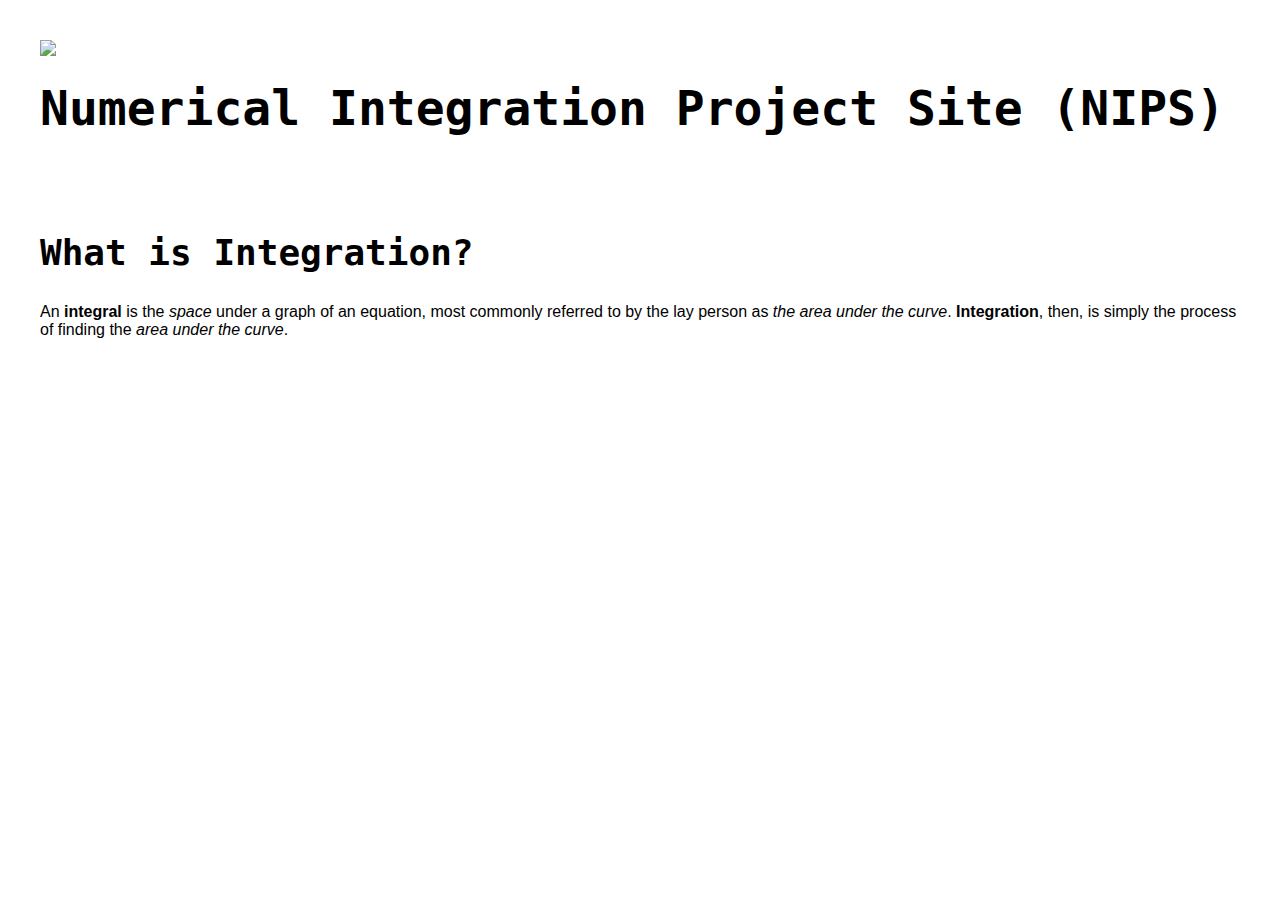
==== index.html @ 1d35aa06 "Add files via upload" ====
<!-- Numerical Integration Project Site Index Page -->

<!DOCTYPE html>
  <title>NIPS | Numerical Integration Project Site</title>
  <link href="style.css" rel="stylesheet">
  <div class="title-block">
    <img src="img/integrand.png" height=96px>
    <h1>Numerical Integration Project Site (NIPS)
  </div>
  <h2>What is Integration?</h2>
  <p>An <strong>integral</strong> is the <em>space</em> under a graph of an equation, most commonly referred to by
      the lay person as <em>the area under the curve</em>. <strong>Integration</strong>, then, is simply the
      process of finding the <em>area under the curve</em>. <br>
---- style.css ----
h1, h2 {
  font-family: monospace;
}

h1 {
  font-size: 48px;
  margin: 20px 0 0 0;
}

h2 {
  font-size: 36px;
}

p, ol, ul, label {
  font-family: sans-serif
}

.title-block {
  margin: 0 0 96px 0;
}

body {
  margin: 40px;
}
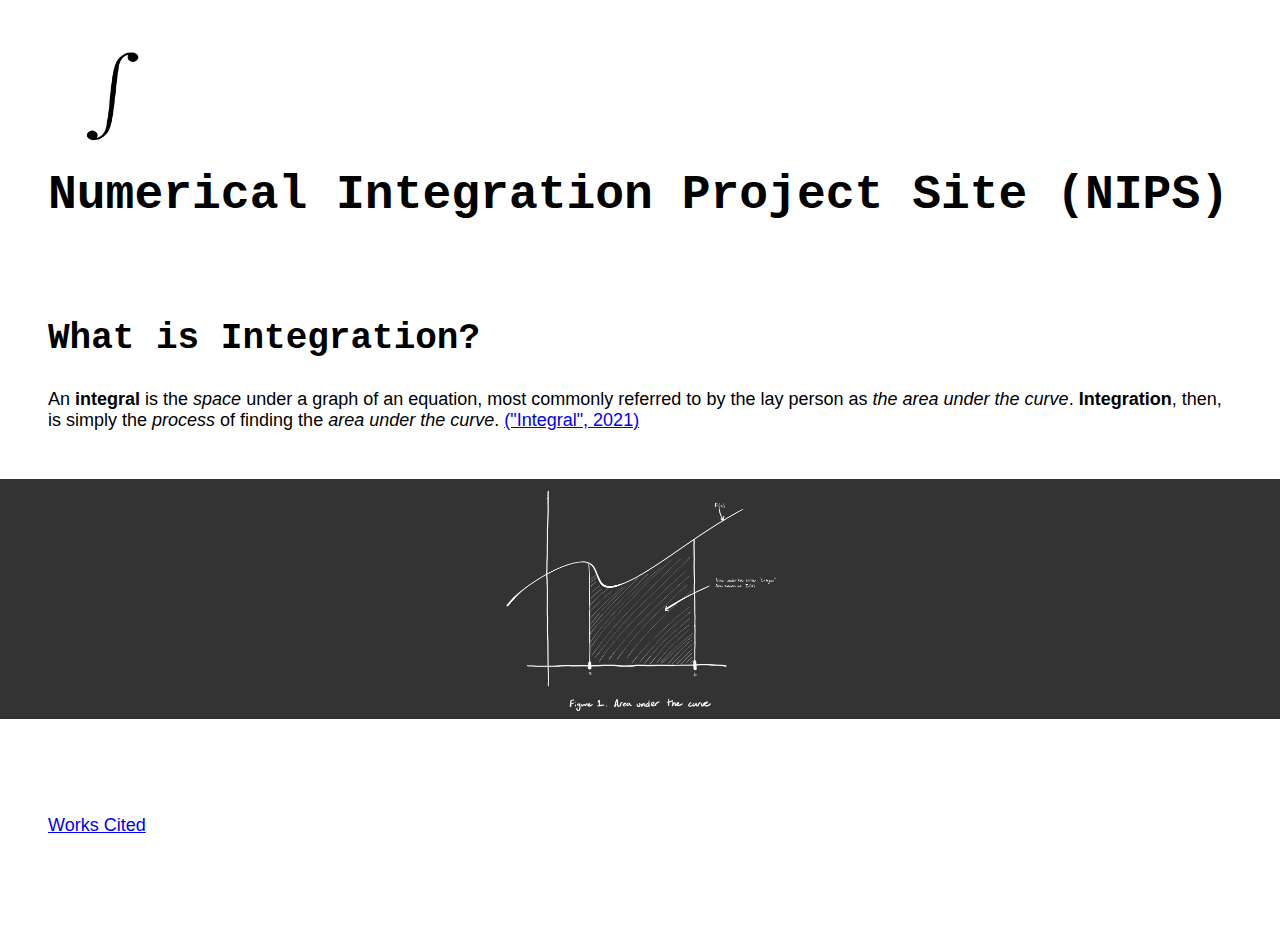
==== commit 0e7abb16: "Add files via upload" ====
--- a/index.html
+++ b/index.html
@@ -7,7 +7,18 @@
     <img src="img/integrand.png" height=96px>
     <h1>Numerical Integration Project Site (NIPS)
   </div>
+  <div class="section">
   <h2>What is Integration?</h2>
   <p>An <strong>integral</strong> is the <em>space</em> under a graph of an equation, most commonly referred to by
       the lay person as <em>the area under the curve</em>. <strong>Integration</strong>, then, is simply the
-      process of finding the <em>area under the curve</em>. <br>+      <em>process</em> of finding the <em>area under the curve</em>.
+      <a href="https://en.wikipedia.org/w/index.php?title=Integral&oldid=1001540952" target="_blank" 
+        rel="noopener noreferrer">("Integral", 2021)</a>
+  </div>
+  <div class="figure-space">
+  <img src="img/Figure 1.jpg" height=240px class="figure">
+  </div>
+
+  <div class="footer">
+  <a href="sources.html">Works Cited</a>
+  --- a/style.css
+++ b/style.css
@@ -11,14 +11,35 @@
   font-size: 36px;
 }
 
-p, ol, ul, label {
-  font-family: sans-serif
+p, ol, ul, label, a {
+  font-size: 18px;
+  font-family: sans-serif;
 }
 
 .title-block {
-  margin: 0 0 96px 0;
+  margin: 48px 48px 96px 48px;
 }
 
 body {
-  margin: 40px;
-}+  margin: 0 0 0 0;
+}
+
+.figure-space {
+  margin: 5px 0 50px 0;
+  background: #333333;
+  width: 100%;
+}
+
+.figure {
+  display: block;
+  margin: 48px auto 48px auto;
+}
+
+.section {
+  margin: 0 48px 0 48px;
+}
+
+.footer {
+  margin: 96px 48px 48px 48px;
+}
+  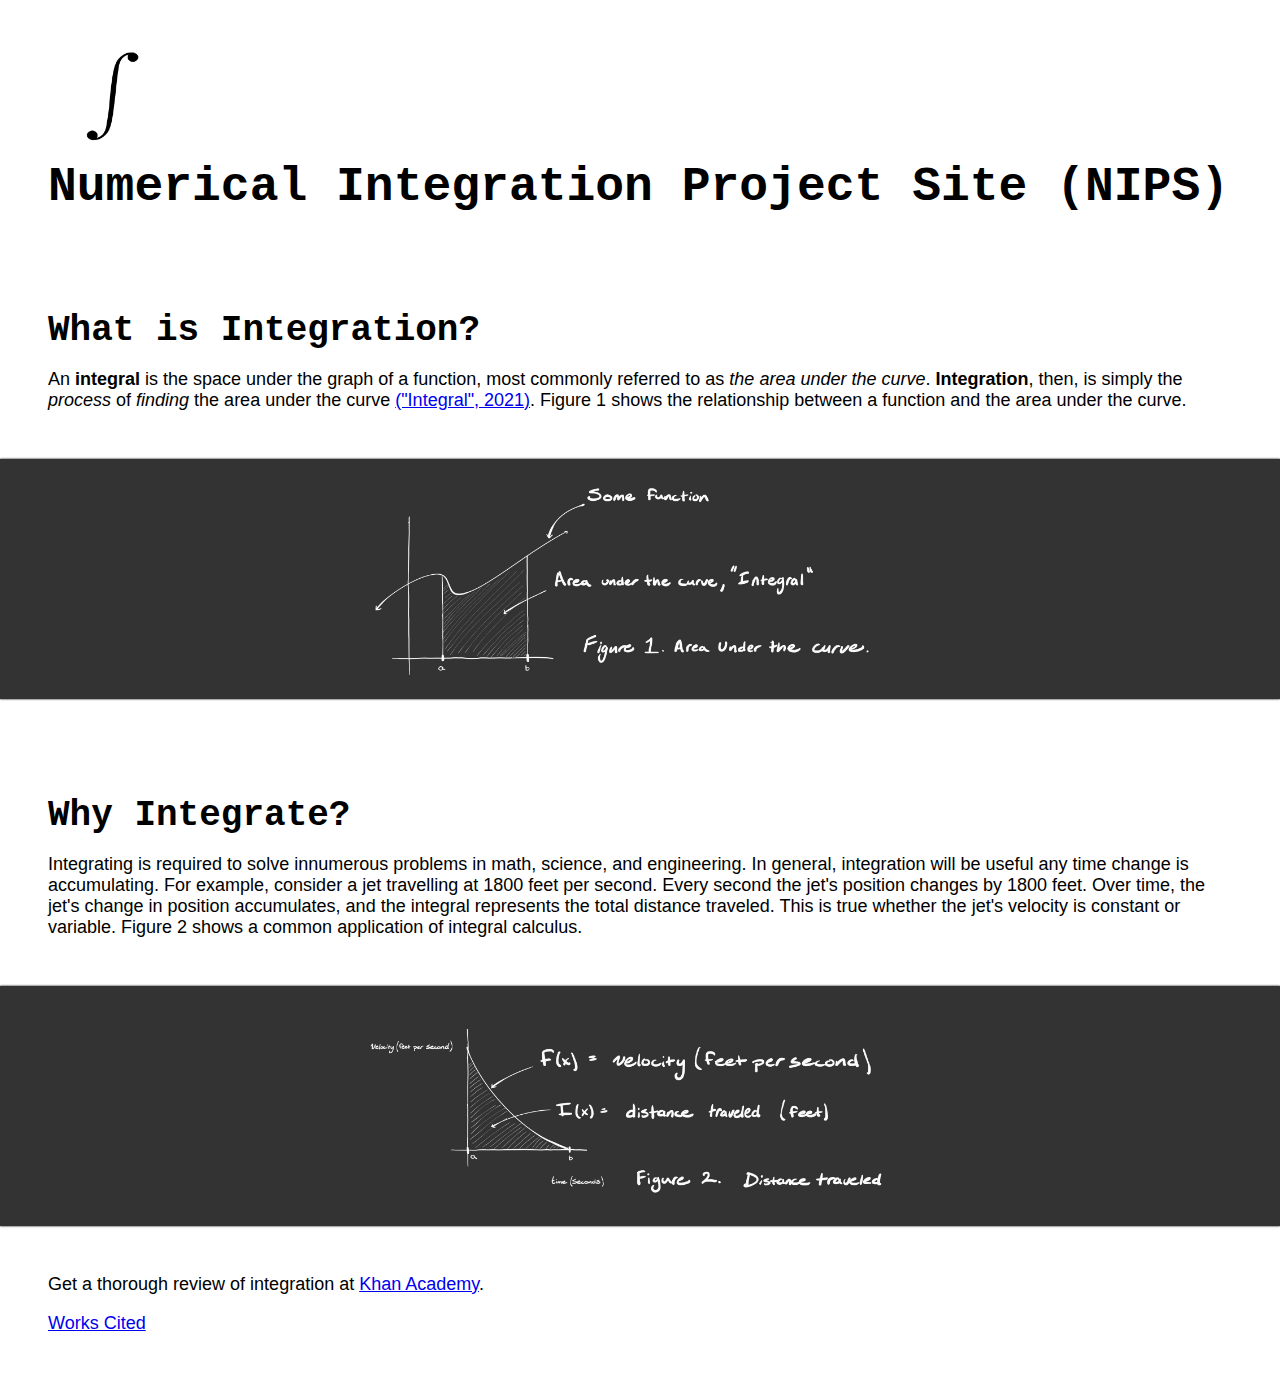
==== commit 6f332b2e: "Add files via upload" ====
--- a/index.html
+++ b/index.html
@@ -1,24 +1,53 @@
 <!-- Numerical Integration Project Site Index Page -->
 
 <!DOCTYPE html>
-  <title>NIPS | Numerical Integration Project Site</title>
-  <link href="style.css" rel="stylesheet">
-  <div class="title-block">
-    <img src="img/integrand.png" height=96px>
-    <h1>Numerical Integration Project Site (NIPS)
-  </div>
-  <div class="section">
-  <h2>What is Integration?</h2>
-  <p>An <strong>integral</strong> is the <em>space</em> under a graph of an equation, most commonly referred to by
-      the lay person as <em>the area under the curve</em>. <strong>Integration</strong>, then, is simply the
-      <em>process</em> of finding the <em>area under the curve</em>.
-      <a href="https://en.wikipedia.org/w/index.php?title=Integral&oldid=1001540952" target="_blank" 
-        rel="noopener noreferrer">("Integral", 2021)</a>
-  </div>
-  <div class="figure-space">
-  <img src="img/Figure 1.jpg" height=240px class="figure">
-  </div>
-
-  <div class="footer">
-  <a href="sources.html">Works Cited</a>
-  +<title>Numerical Integration Project Site | Adam Engineering</title>
+<link href="style.css" rel="stylesheet">
+<header>
+  <img src="img/integrand.png" height=96px>
+</header>
+<div class="title-block">
+  <h1>Numerical Integration Project Site (NIPS)
+</div>
+<main>
+  <article>
+    <h2 id="what_is_integration">What is Integration?</h2>
+    <div class="section">
+      <div>
+        <p>An <strong>integral</strong> is the space under the graph of a function, most commonly referred
+            to as <em>the area under the curve</em>. <strong>Integration</strong>, then, is simply the
+            <em>process</em> of <em>finding</em> the area under the curve
+            <a href="https://en.wikipedia.org/w/index.php?title=Integral&oldid=1001540952" target="_blank" 
+                rel="noopener noreferrer" title="Integral - Wikipedia">("Integral", 2021)</a>.
+            Figure 1 shows the relationship between a function and the area under the curve.
+      </div>
+      <div class="figure-container">
+        <img src="img/Figure 1.jpg" height=240px class="figure">
+      </div>
+    </div>
+    <h2>Why Integrate?</h2>
+    <div class="section">
+      <div>
+        <p>Integrating is required to solve innumerous problems in math, science, and engineering. In general, 
+            integration will be useful any time change is accumulating. For example, consider a jet travelling
+            at 1800 feet per second. Every second the jet's position changes by 1800 feet. Over time, the jet's
+            change in position accumulates, and the integral represents the total distance traveled. This is true
+            whether the jet's velocity is constant or variable. Figure 2 shows a common application of integral
+            calculus.
+      </div>
+      <div class="figure-container">
+        <img src="img/Figure 2.jpg" height=240px class="figure">
+      </div>
+      <div>
+        <p>Get a thorough review of integration at
+          <a href="https://www.khanacademy.org/math/ap-calculus-ab/ab-integration-new/ab-6-1/v/introduction-to-integral-calculus?modal=1"
+              target="_blank" rel="noopener noreferrer"
+              title="Integration and accumulation of change | Khan Academy">Khan Academy</a>.
+      </div>
+    </div>
+    <div>
+      <a href="sources.html">Works Cited</a>
+    </div>
+  </article>
+</main>
+  
--- a/style.css
+++ b/style.css
@@ -4,11 +4,12 @@
 
 h1 {
   font-size: 48px;
-  margin: 20px 0 0 0;
+  margin: 0 0 0 0;
 }
 
 h2 {
   font-size: 36px;
+  margin: 96px 48px 0 48px;
 }
 
 p, ol, ul, label, a {
@@ -16,18 +17,23 @@
   font-family: sans-serif;
 }
 
-.title-block {
-  margin: 48px 48px 96px 48px;
+div {
+  margin: 0 48px 0 48px;
 }
 
 body {
-  margin: 0 0 0 0;
+  margin: 0;
 }
 
-.figure-space {
-  margin: 5px 0 50px 0;
+header {
+  margin: 48px 48px 12px 48px;
+}
+
+.figure-container {
+  margin: 12px 0 12px 0;
   background: #333333;
   width: 100%;
+  box-shadow: 0 0 2px 0 black;
 }
 
 .figure {
@@ -36,10 +42,10 @@
 }
 
 .section {
-  margin: 0 48px 0 48px;
+  margin: 0 0 0 0;
 }
 
-.footer {
-  margin: 96px 48px 48px 48px;
+.title-block {
+  margin: 6px 48px 96px 48px;
 }
   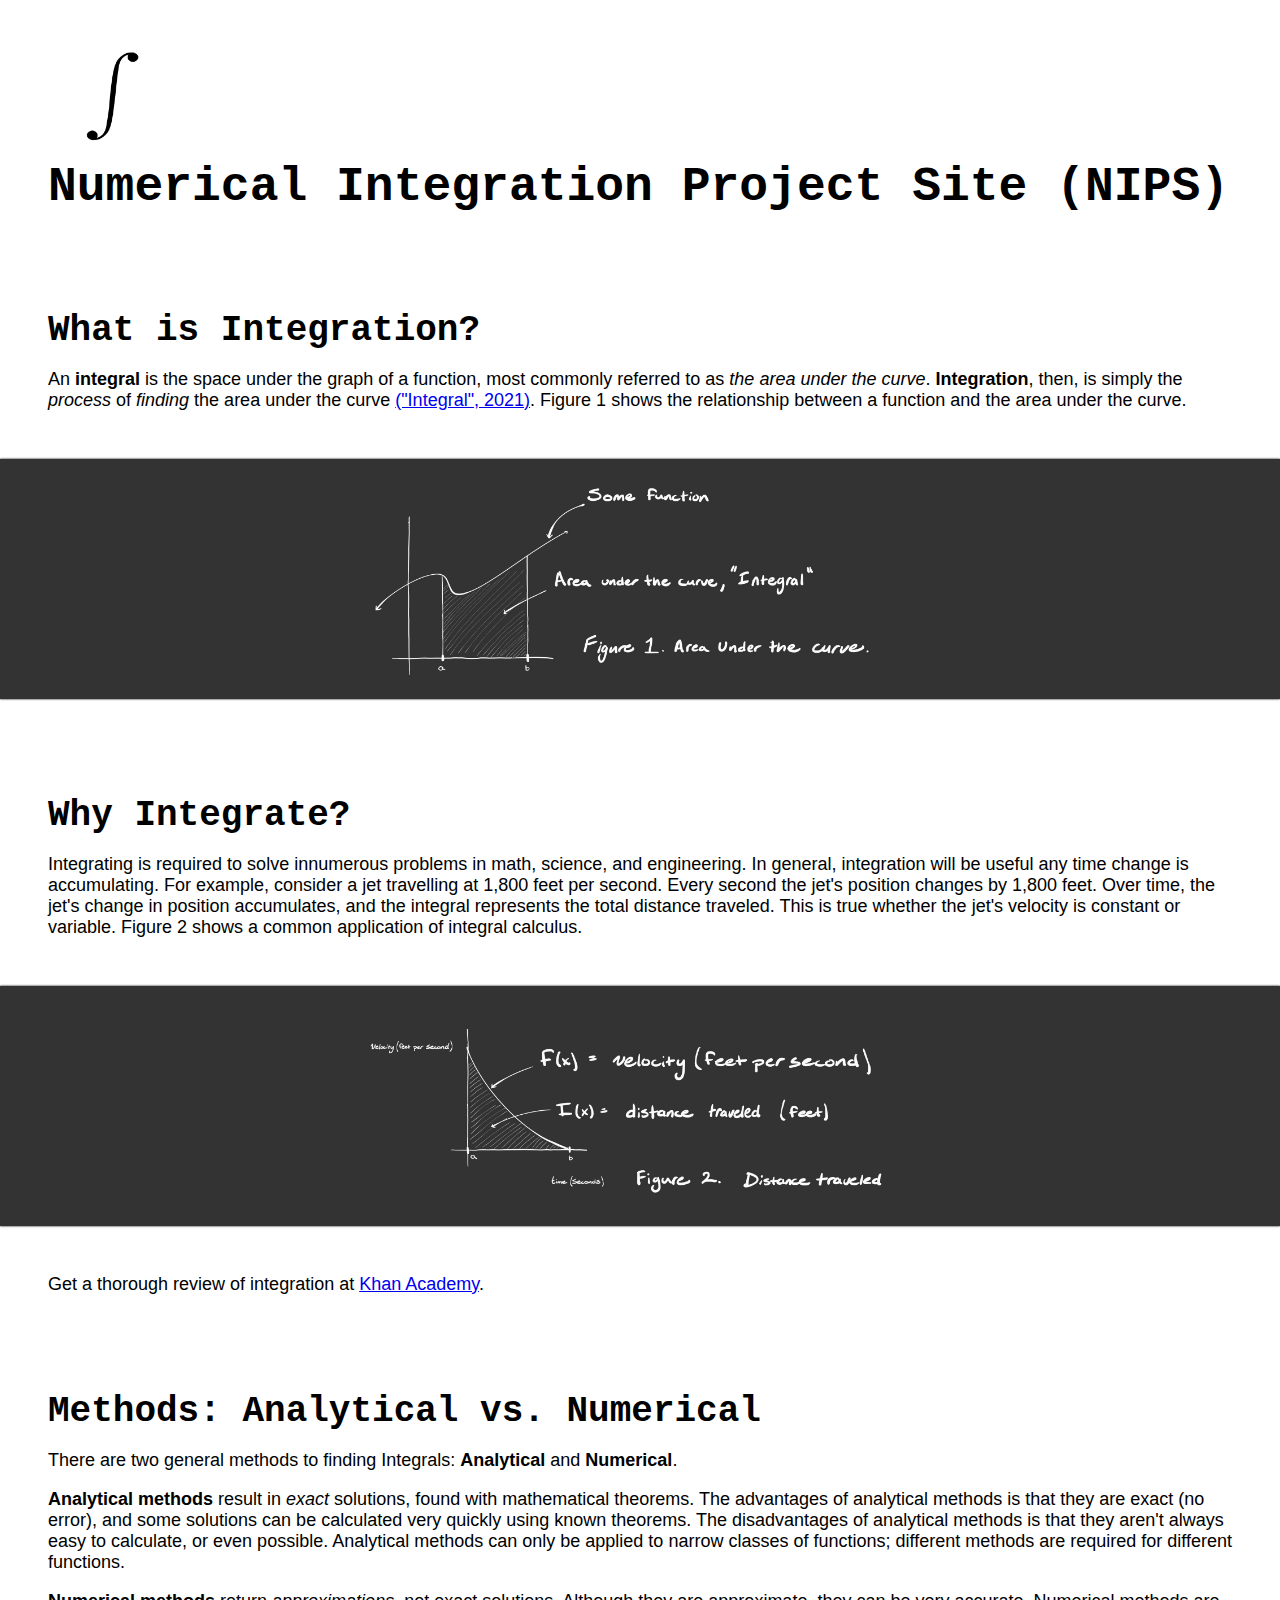
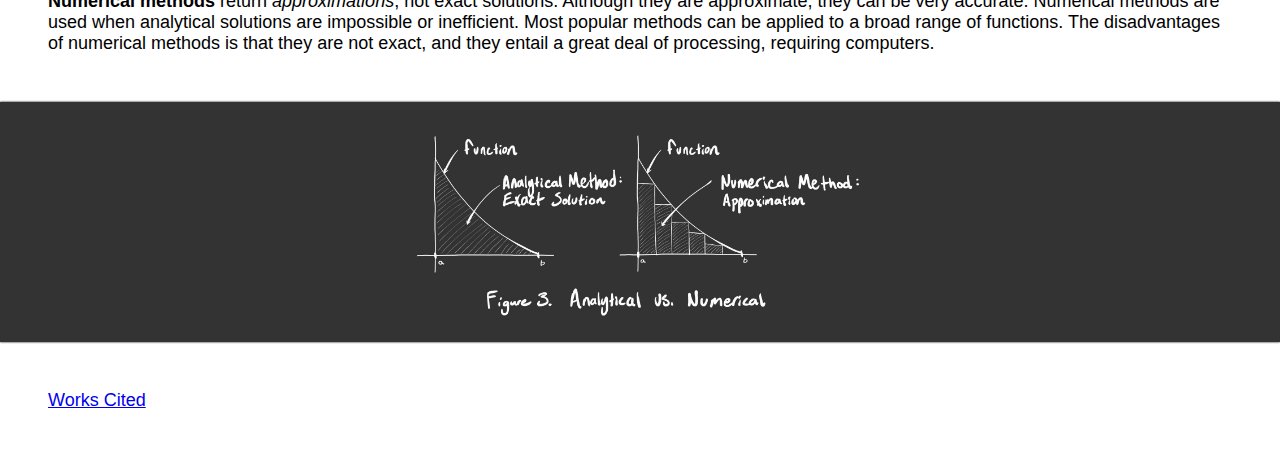
==== commit afe4da42: "Add files via upload" ====
--- a/index.html
+++ b/index.html
@@ -25,12 +25,12 @@
         <img src="img/Figure 1.jpg" height=240px class="figure">
       </div>
     </div>
-    <h2>Why Integrate?</h2>
+    <h2 id="why_integrate">Why Integrate?</h2>
     <div class="section">
       <div>
         <p>Integrating is required to solve innumerous problems in math, science, and engineering. In general, 
             integration will be useful any time change is accumulating. For example, consider a jet travelling
-            at 1800 feet per second. Every second the jet's position changes by 1800 feet. Over time, the jet's
+            at 1,800 feet per second. Every second the jet's position changes by 1,800 feet. Over time, the jet's
             change in position accumulates, and the integral represents the total distance traveled. This is true
             whether the jet's velocity is constant or variable. Figure 2 shows a common application of integral
             calculus.
@@ -45,8 +45,28 @@
               title="Integration and accumulation of change | Khan Academy">Khan Academy</a>.
       </div>
     </div>
+    <h2 id="analytical_vs_numerical">Methods: Analytical vs. Numerical</h2>
+    <div class="section">
+      <div>
+        <p>There are two general methods to finding Integrals: <strong>Analytical</strong> and
+            <strong>Numerical</strong>.
+        <p><strong>Analytical methods</strong> result in <em>exact</em> solutions, found with mathematical theorems. 
+            The advantages of analytical methods is that they are exact (no error), and some solutions can be
+            calculated very quickly using known theorems. The disadvantages of analytical methods is that they aren't
+            always easy to calculate, or even possible. Analytical methods can only be applied to narrow classes
+            of functions; different methods are required for different functions.
+        <p><strong>Numerical methods</strong> return <em>approximations</em>, not exact solutions. Although they
+            are approximate, they can be very accurate. Numerical methods are used when analytical solutions
+            are impossible or inefficient. Most popular methods can be applied to a broad range of functions. The
+            disadvantages of numerical methods is that they are not exact, and they entail a great deal of
+            processing, requiring computers.
+      </div>
+      <div class="figure-container">
+        <img src="img/Figure 3.jpg" height=240px class="figure">
+      </div>
+    </div>
     <div>
-      <a href="sources.html">Works Cited</a>
+      <a href="sources.html" title="Works Cited - Numerical Integration | Adam Engineering">Works Cited</a>
     </div>
   </article>
 </main>
--- a/style.css
+++ b/style.css
@@ -1,4 +1,4 @@
-h1, h2 {
+h1, h2, h3 {
   font-family: monospace;
 }
 
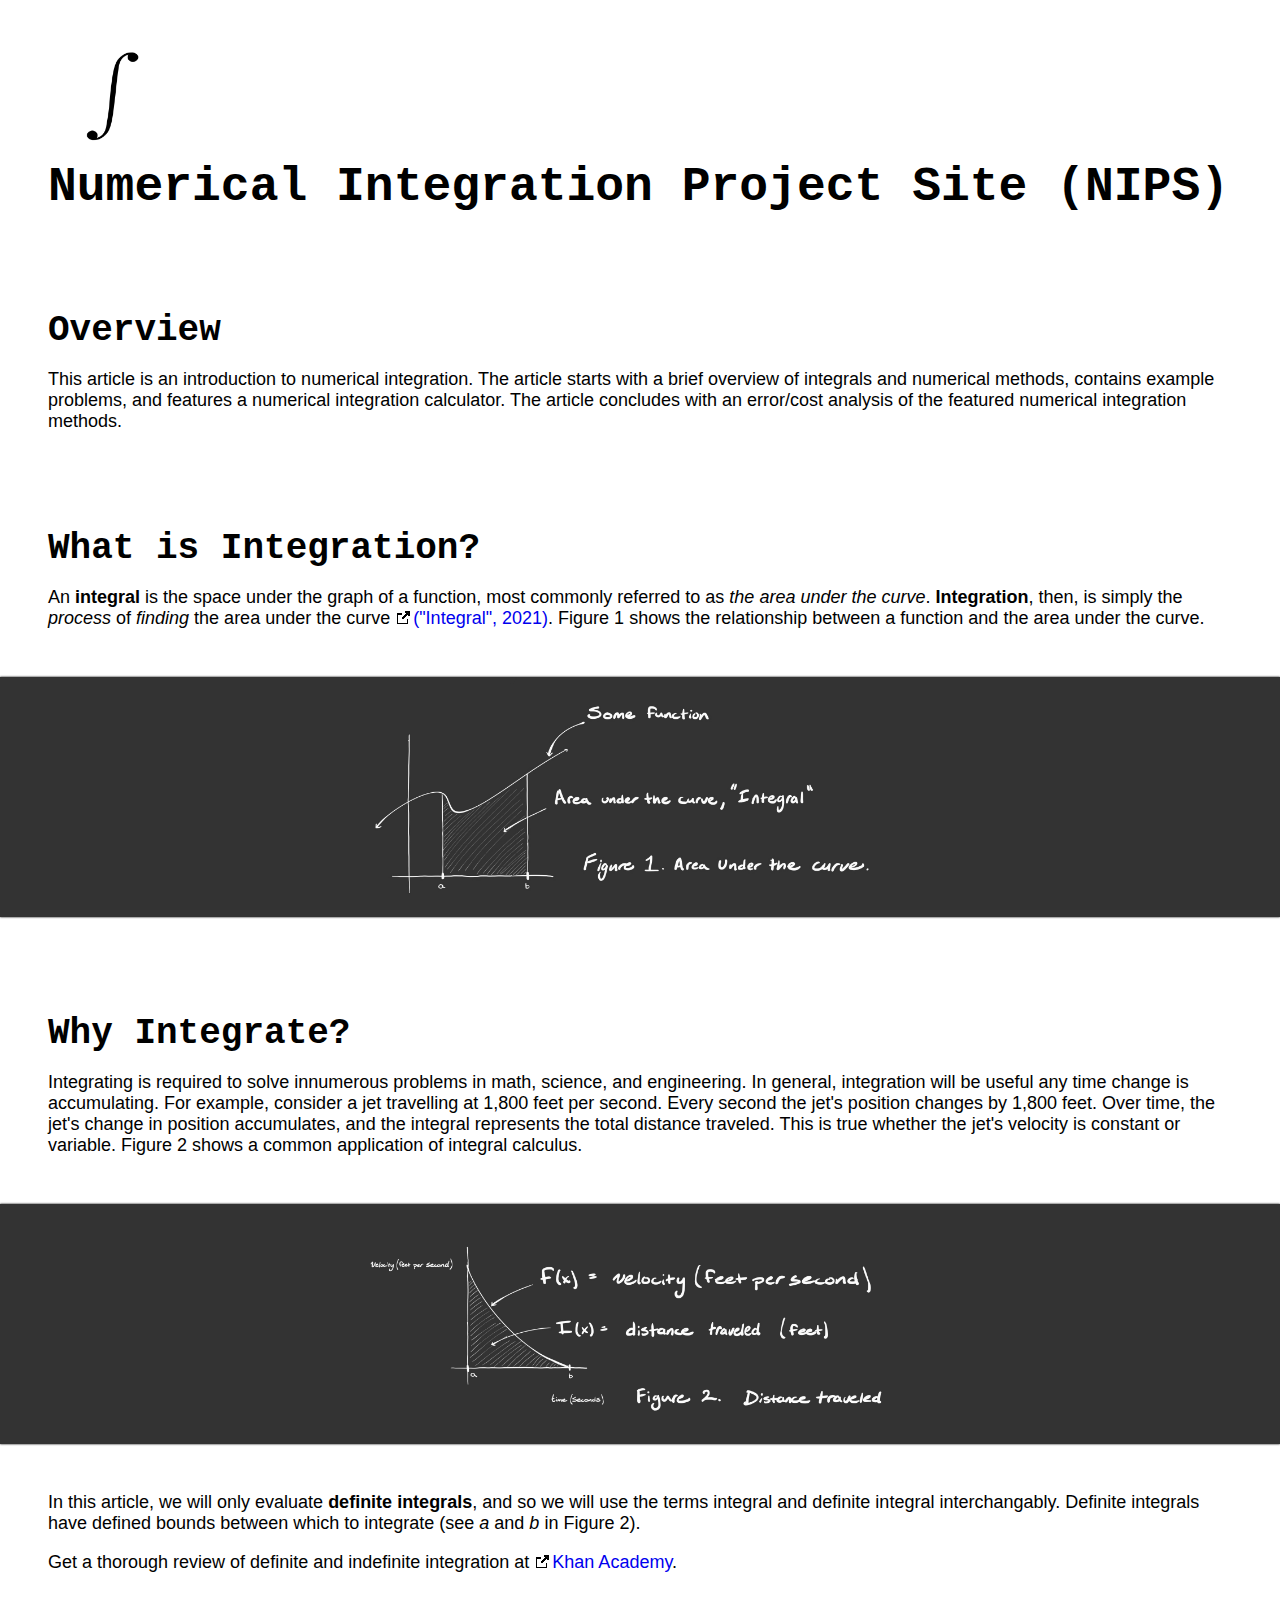
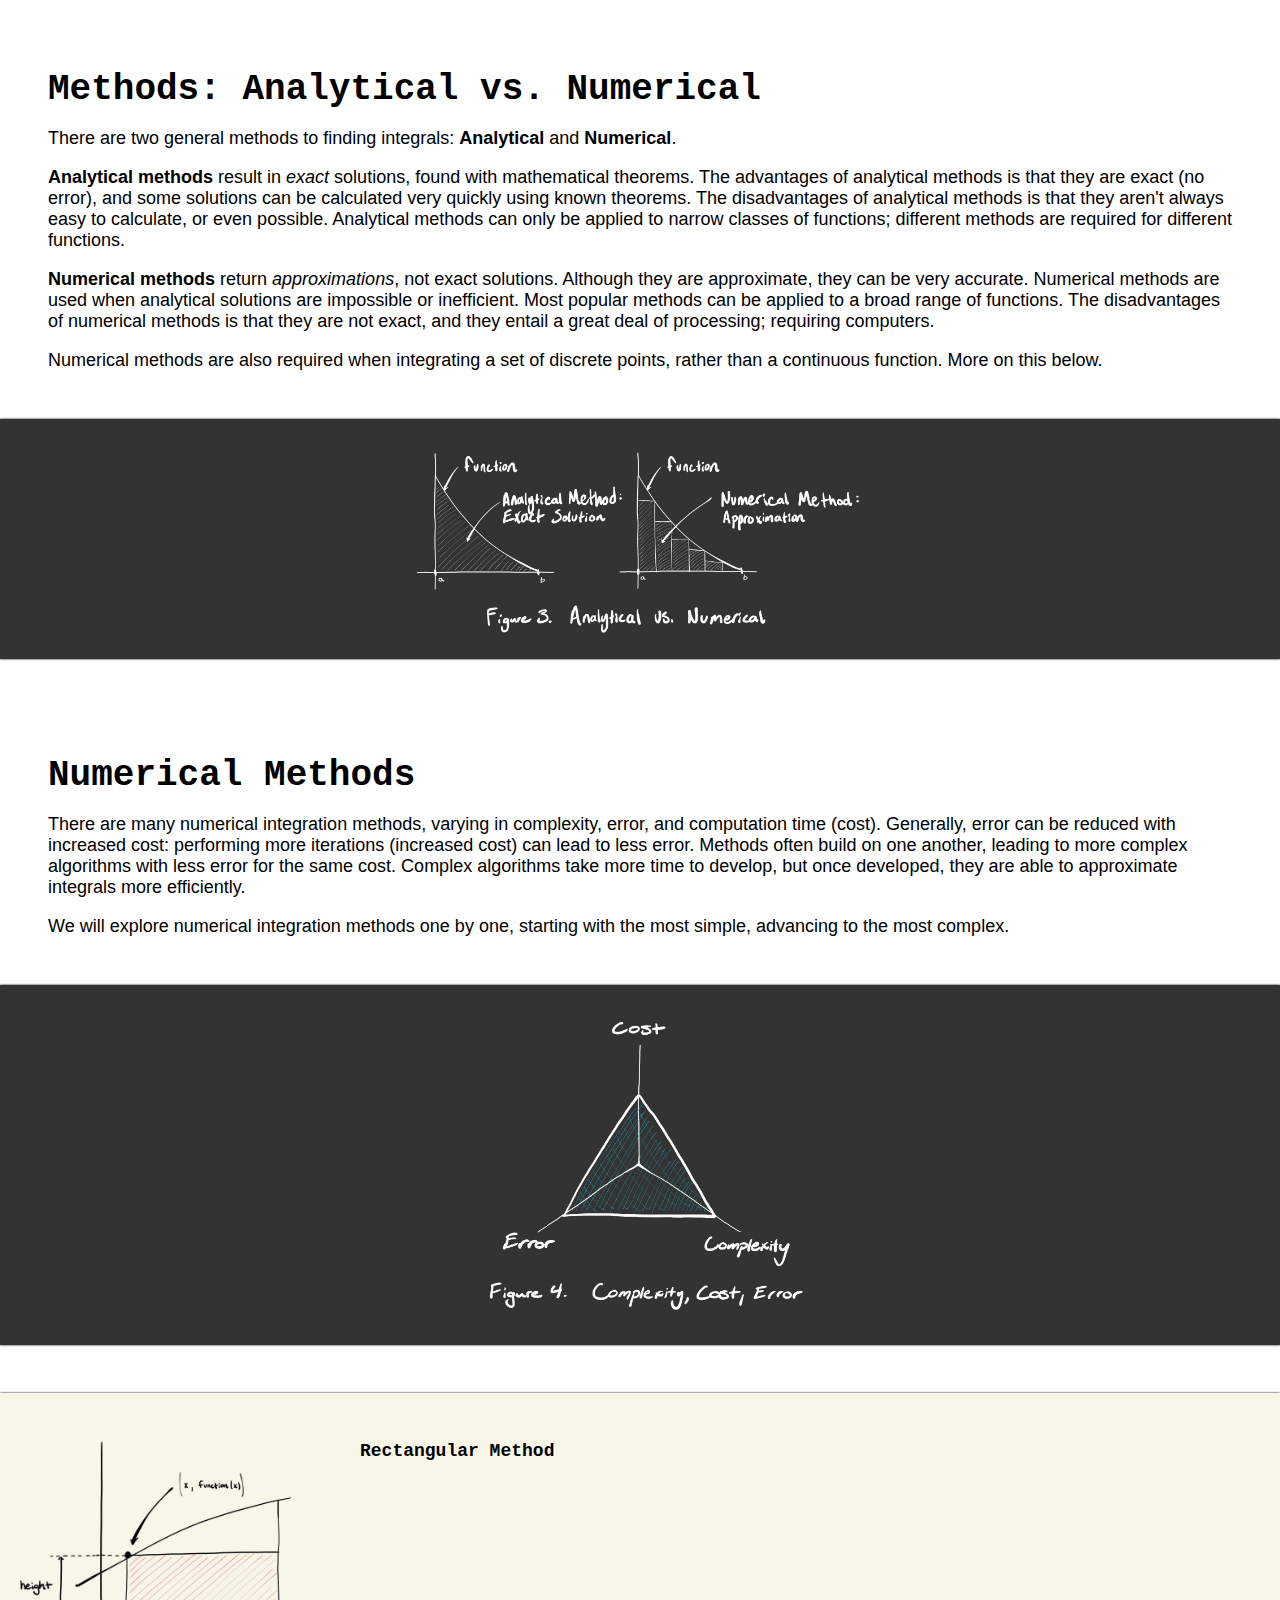
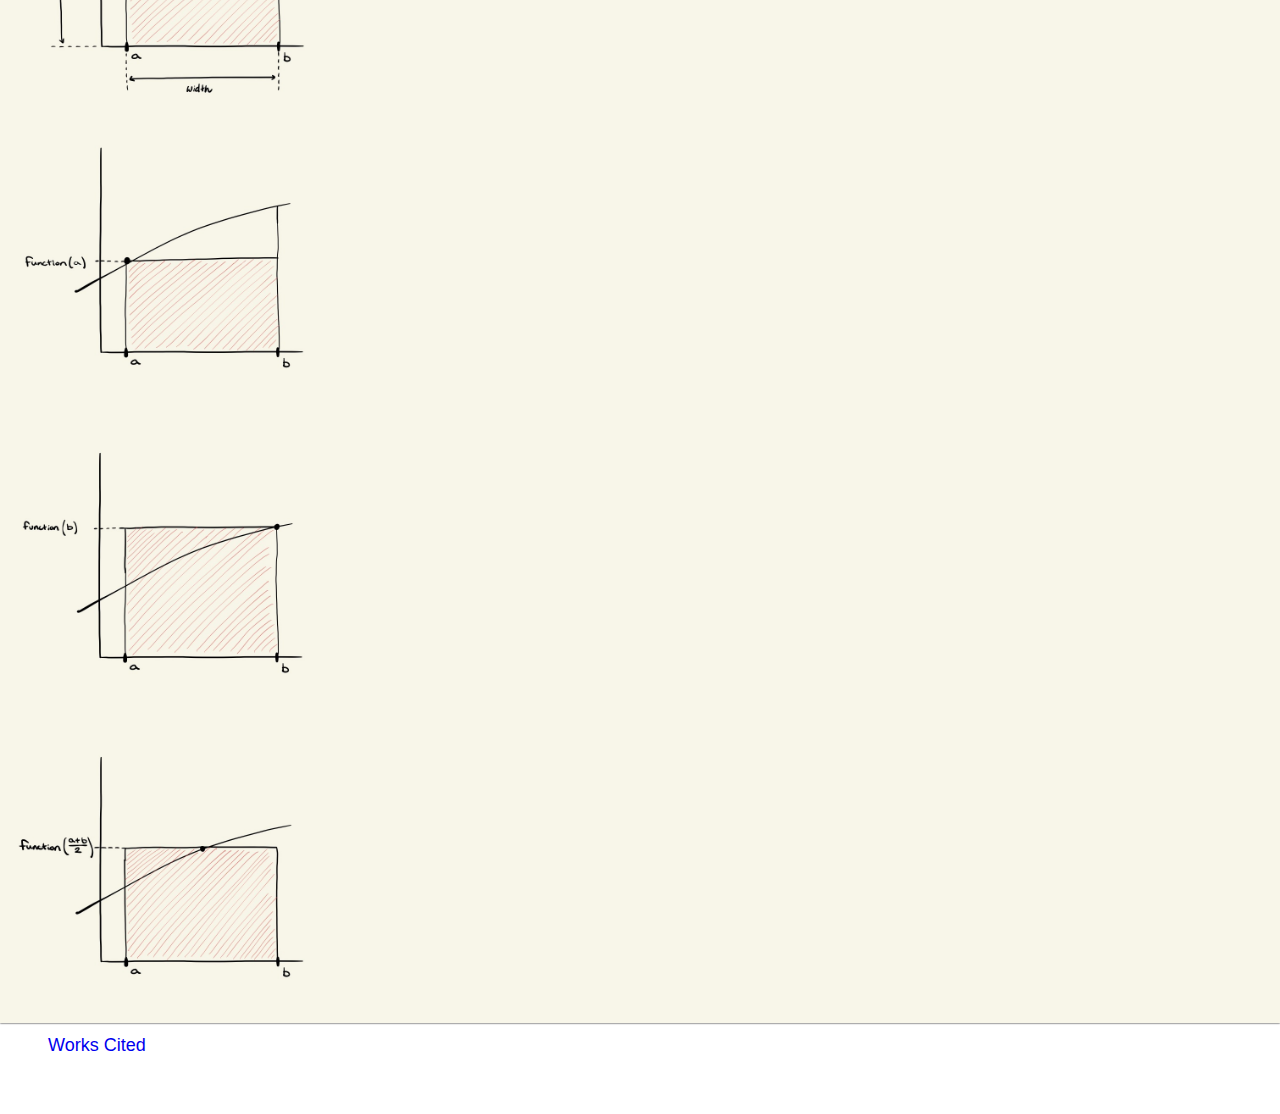
==== commit 481b72be: "Add files via upload" ====
--- a/index.html
+++ b/index.html
@@ -3,15 +3,35 @@
 <!DOCTYPE html>
 <title>Numerical Integration Project Site | Adam Engineering</title>
 <link href="style.css" rel="stylesheet">
+
 <header>
   <img src="img/integrand.png" height=96px>
 </header>
 <div class="title-block">
   <h1>Numerical Integration Project Site (NIPS)
 </div>
+
 <main>
   <article>
-    <h2 id="what_is_integration">What is Integration?</h2>
+    
+
+    <h2 id="overview">
+      <a href="#overview" title="Permalink to Overview">Overview</a>
+    </h2>
+    <div class="section">
+      <div>
+        <p>This article is an introduction to numerical integration. The article starts with a brief overview of
+            integrals and numerical methods, contains example problems, and features a numerical integration
+            calculator. The article concludes with an error/cost analysis of the featured numerical integration 
+            methods.
+      </div>
+    </div>
+    
+
+    <h2 id="what_is_integration">
+      <a href="#what_is_integration" title="Permalink to What is Integration?">What is Integration?</a>
+    </h2>
+
     <div class="section">
       <div>
         <p>An <strong>integral</strong> is the space under the graph of a function, most commonly referred
@@ -21,11 +41,16 @@
                 rel="noopener noreferrer" title="Integral - Wikipedia">("Integral", 2021)</a>.
             Figure 1 shows the relationship between a function and the area under the curve.
       </div>
+
       <div class="figure-container">
         <img src="img/Figure 1.jpg" height=240px class="figure">
       </div>
     </div>
-    <h2 id="why_integrate">Why Integrate?</h2>
+    
+
+    <h2 id="why_integrate">
+      <a href="#why_integrate" title="Permalink to Why Integrate?">Why Integrate?</a>
+    </h2>  
     <div class="section">
       <div>
         <p>Integrating is required to solve innumerous problems in math, science, and engineering. In general, 
@@ -35,20 +60,30 @@
             whether the jet's velocity is constant or variable. Figure 2 shows a common application of integral
             calculus.
       </div>
+
       <div class="figure-container">
         <img src="img/Figure 2.jpg" height=240px class="figure">
       </div>
+
       <div>
-        <p>Get a thorough review of integration at
+        <p>In this article, we will only evaluate <strong>definite integrals</strong>, and so we will use the terms
+            integral and definite integral interchangably. Definite integrals have defined bounds between which to
+            integrate (see <em>a</em> and <em>b</em> in Figure 2).
+        <p>Get a thorough review of definite and indefinite integration at
           <a href="https://www.khanacademy.org/math/ap-calculus-ab/ab-integration-new/ab-6-1/v/introduction-to-integral-calculus?modal=1"
               target="_blank" rel="noopener noreferrer"
               title="Integration and accumulation of change | Khan Academy">Khan Academy</a>.
       </div>
     </div>
-    <h2 id="analytical_vs_numerical">Methods: Analytical vs. Numerical</h2>
+    
+
+    <h2 id="analytical_vs_numerical">
+      <a href="#analytical_vs_numerical" title="Permalink to Methods: Analytical vs. Numerical">
+          Methods: Analytical vs. Numerical</a>
+    </h2>  
     <div class="section">
       <div>
-        <p>There are two general methods to finding Integrals: <strong>Analytical</strong> and
+        <p>There are two general methods to finding integrals: <strong>Analytical</strong> and
             <strong>Numerical</strong>.
         <p><strong>Analytical methods</strong> result in <em>exact</em> solutions, found with mathematical theorems. 
             The advantages of analytical methods is that they are exact (no error), and some solutions can be
@@ -59,12 +94,58 @@
             are approximate, they can be very accurate. Numerical methods are used when analytical solutions
             are impossible or inefficient. Most popular methods can be applied to a broad range of functions. The
             disadvantages of numerical methods is that they are not exact, and they entail a great deal of
-            processing, requiring computers.
+            processing; requiring computers.
+        <p>Numerical methods are also required when integrating a set of discrete points, rather than a continuous
+            function. More on this below.
       </div>
+
       <div class="figure-container">
         <img src="img/Figure 3.jpg" height=240px class="figure">
       </div>
     </div>
+
+
+    <h2 id="numerical_methods">
+      <a href=#numerical_methods title="Permalink to Numerical Methods">Numerical Methods</a>
+    </h2>
+    <div class="section">
+      <div>
+        <p>There are many numerical integration methods, varying in complexity, error, and computation time (cost).
+          Generally, error can be reduced with increased cost: performing more iterations (increased cost) can lead
+          to less error. Methods often build on one another, leading to more complex algorithms with less error for
+          the same cost. Complex algorithms take more time to develop, but once developed, they are able to
+          approximate integrals more efficiently.
+        <p>We will explore numerical integration methods one by one, starting with the most simple, advancing to the
+            most complex.
+        </div>
+
+      <div class="figure-container">
+        <img src="img/Figure 4.jpg" height=360px class="figure">
+      </div>
+
+      <div class="alt-figure-container">
+        <img src="img/Figure 5.jpg" width=360px class="alt-figure">
+        <div class="alt-figure-text-container">
+          <div>
+            <h3>Rectangular Method</h3>
+            <p>
+          </div>
+          <div class="alt-figure-text-seperator"></div>
+          <div>
+            <p>
+          </div>
+          <div class="alt-figure-text-seperator"></div>
+          <div>
+            <p>
+          </div>
+          <div class="alt-figure-text-seperator"></div>
+          <div>
+            <p>
+          </div>
+        </div>
+      </div>
+    </div>
+
     <div>
       <a href="sources.html" title="Works Cited - Numerical Integration | Adam Engineering">Works Cited</a>
     </div>
--- a/style.css
+++ b/style.css
@@ -12,9 +12,51 @@
   margin: 96px 48px 0 48px;
 }
 
+h3 {
+  font-size: 18px;
+  font-weight: bold;
+}
+
 p, ol, ul, label, a {
   font-size: 18px;
   font-family: sans-serif;
+}
+
+a {
+  text-decoration: none;
+}
+
+a:hover {
+  text-decoration: underline;
+}
+
+p a {
+  background: transparent url(img/link.png) center left no-repeat;
+  padding-left: 18px;
+}
+
+.alt-figure-container p {
+  font-family: monospace;
+}
+
+.alt-figure-text-container {
+  margin: 30px 0 0 0;
+}
+
+.alt-figure-text-container div {
+  height: 236px;
+  margin: 0 48px 0 0;
+}
+
+.alt-figure-text-container .alt-figure-text-seperator {
+  height: 48px;
+  margin: 0 0 0 0;
+}
+
+h2 a {
+  font-family: inherit;
+  color: inherit;
+  font-size: inherit;
 }
 
 div {
@@ -36,6 +78,15 @@
   box-shadow: 0 0 2px 0 black;
 }
 
+.alt-figure-container {
+  margin: 12px 0 12px 0;
+  background: #f8f6e9;
+  width: 100%;
+  box-shadow: 0 0 2px 0 black;
+  display: flex;
+  align-items: top;
+}
+
 .figure {
   display: block;
   margin: 48px auto 48px auto;
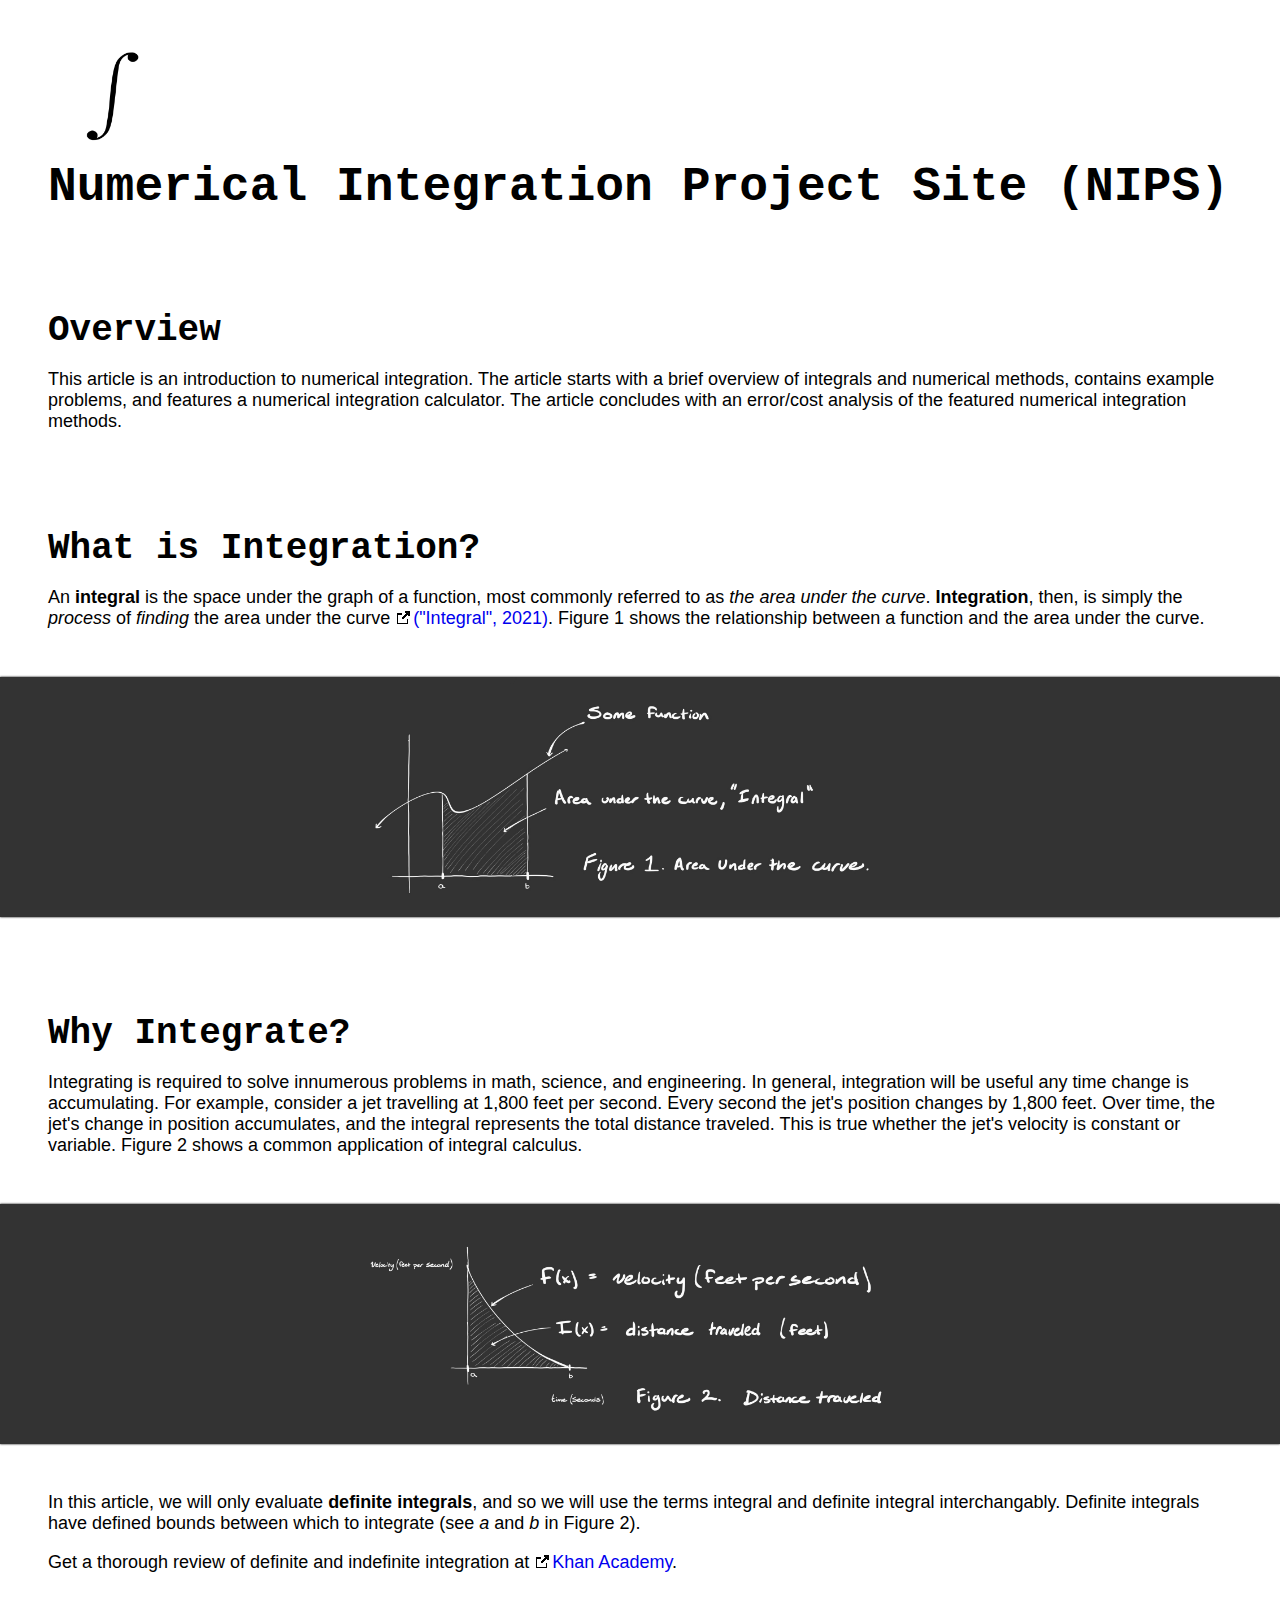
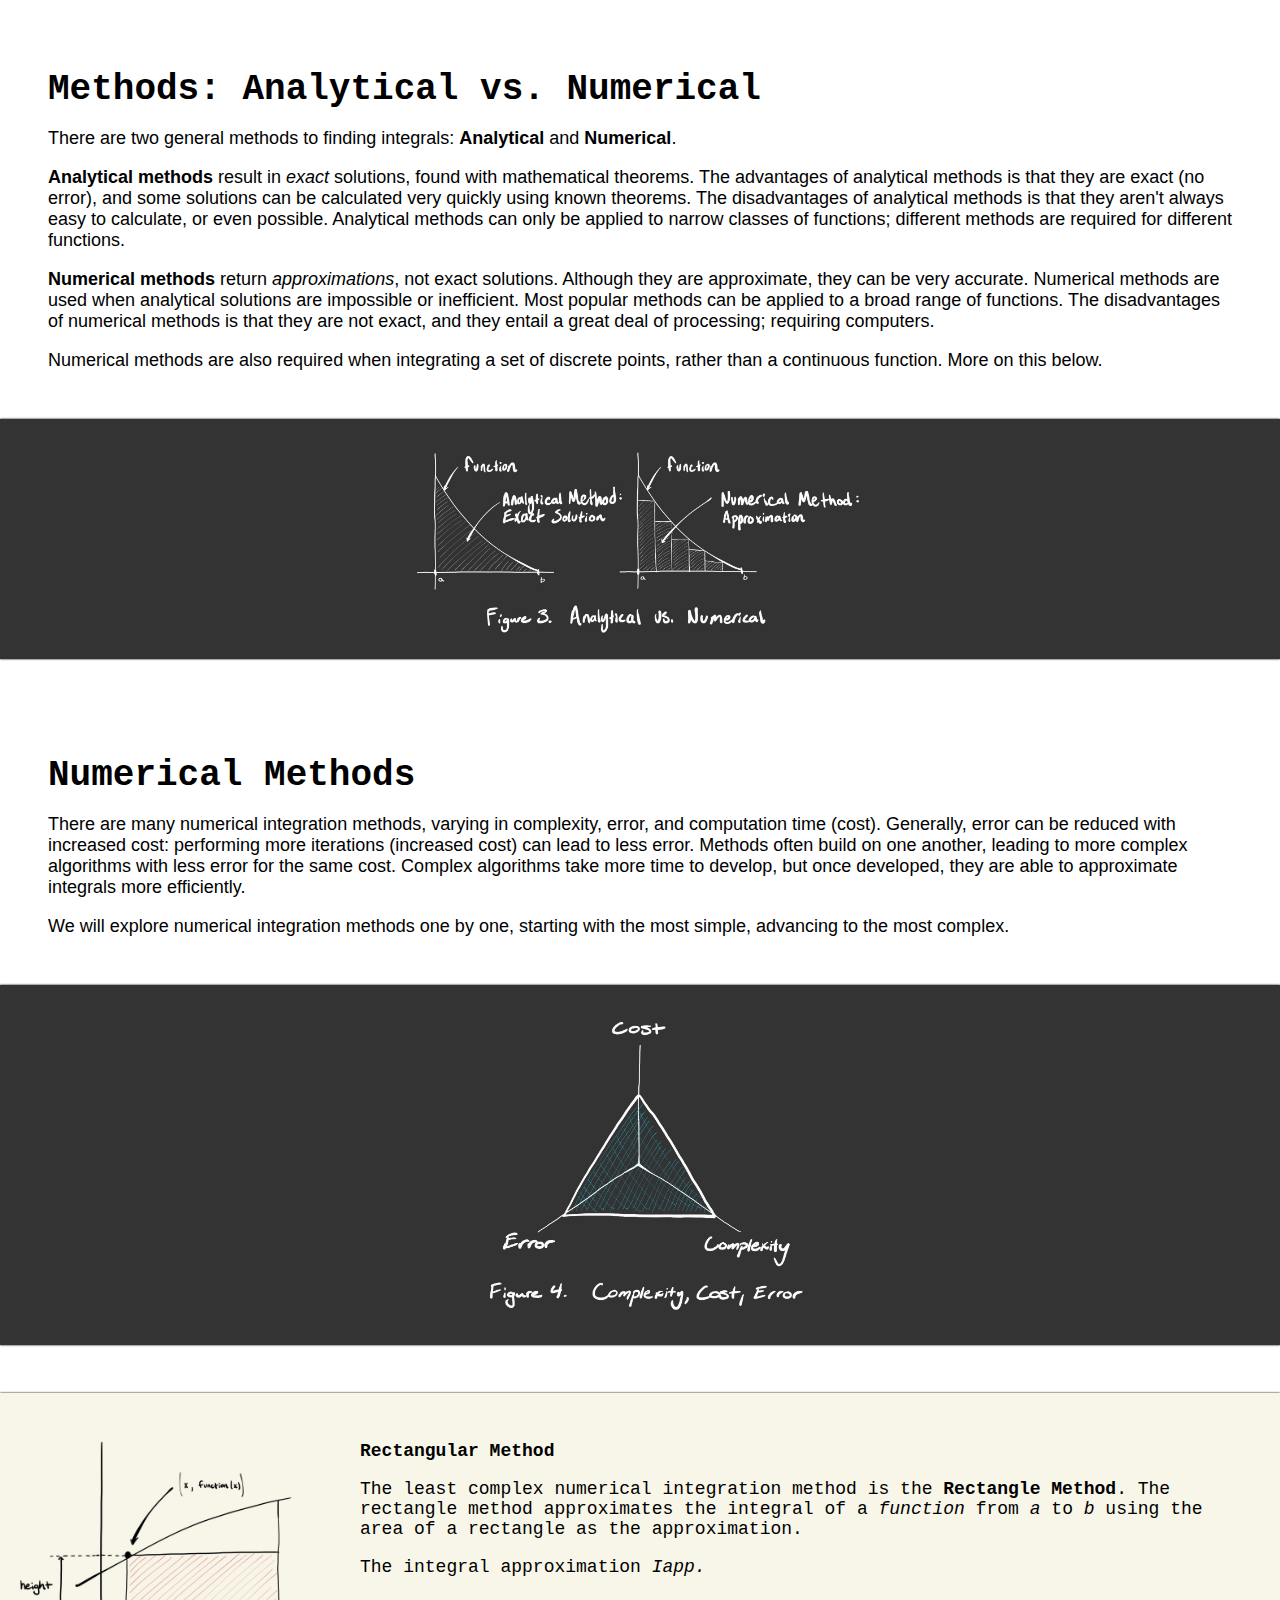
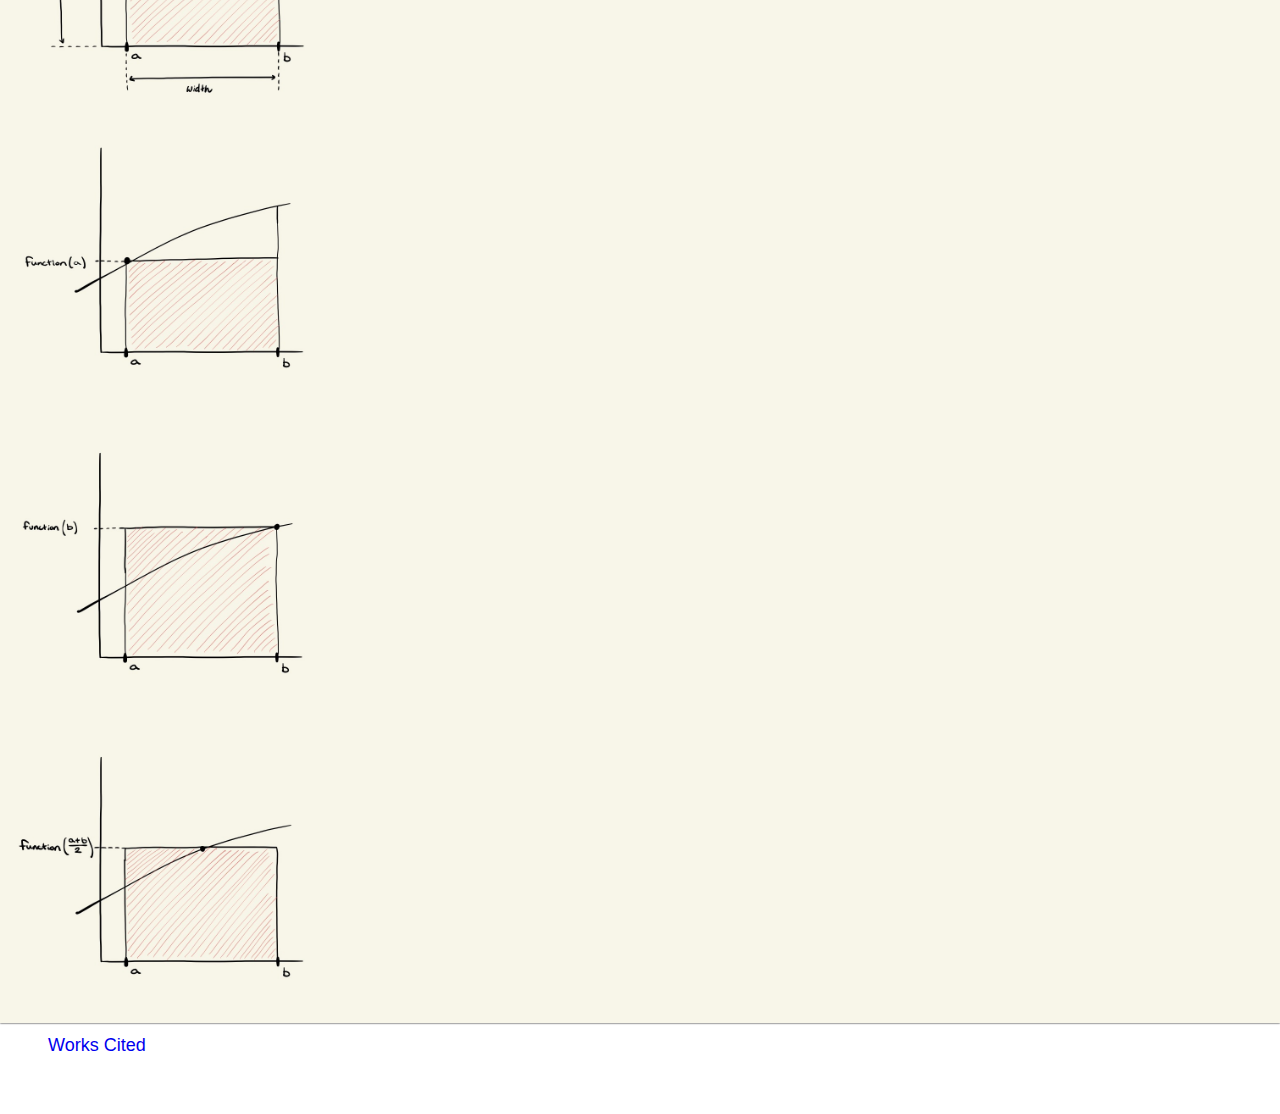
==== commit 4582d931: "Add files via upload" ====
--- a/index.html
+++ b/index.html
@@ -128,7 +128,10 @@
         <div class="alt-figure-text-container">
           <div>
             <h3>Rectangular Method</h3>
-            <p>
+            <p>The least complex numerical integration method is the <strong>Rectangle Method</strong>. The rectangle
+                method approximates the integral of a <em>function</em> from <em>a</em> to <em>b</em> using the area
+                of a rectangle as the approximation.
+            <p> The integral approximation <em>Iapp.</em>
           </div>
           <div class="alt-figure-text-seperator"></div>
           <div>
